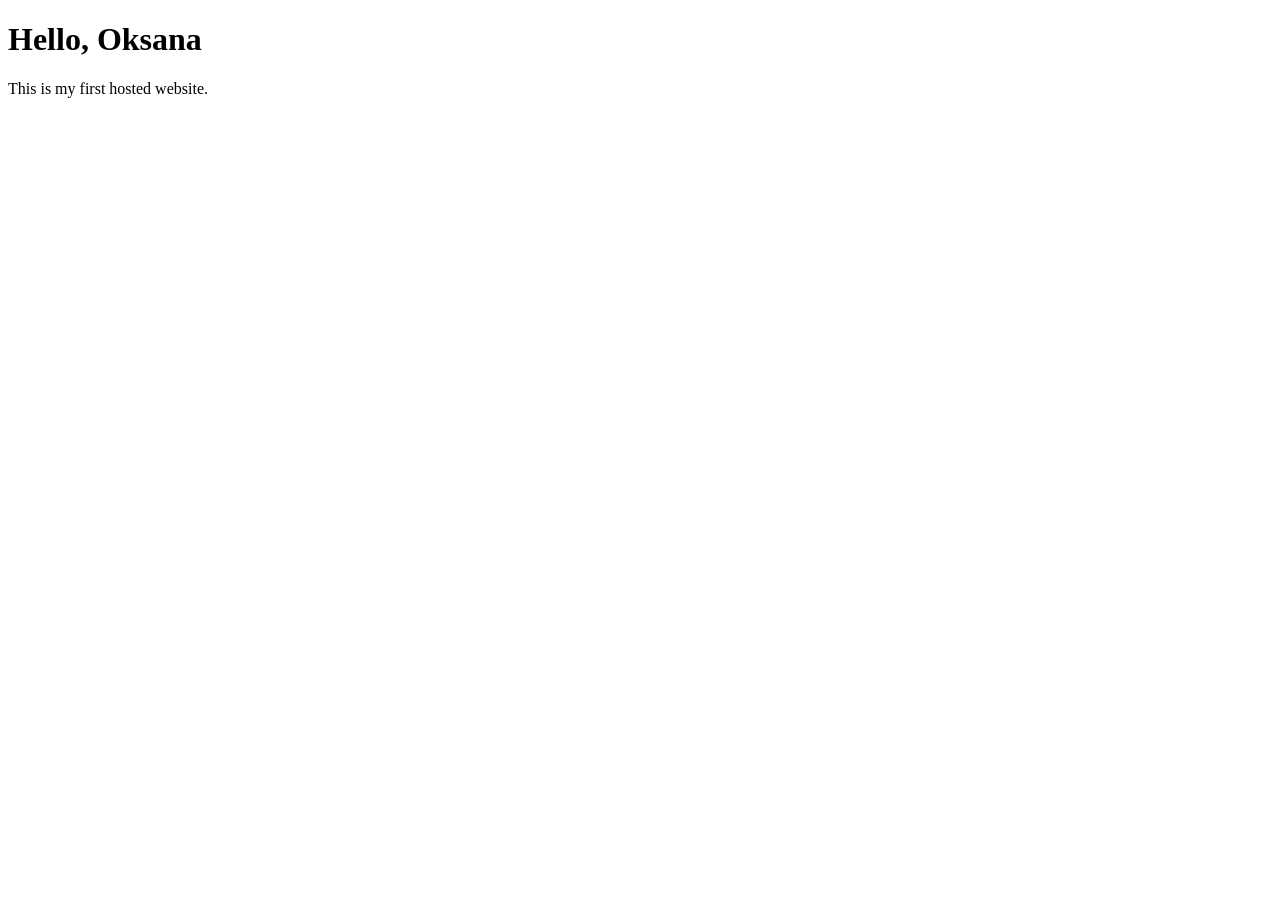
==== index.html @ f16c1bcf "Create index.html" ====
<!DOCTYPE html>
<html lang="en">
<head>
  <meta charset="UTF-8">
  <meta name="viewport" content="width=device-width, initial-scale=1.0">
  <title>My Website</title>
  <link rel="stylesheet" href="style.css">
</head>
<body>
  <h1>Hello, Oksana</h1>
  <p>This is my first hosted website.</p>

  <script src="script.js"></script>
</body>
</html>
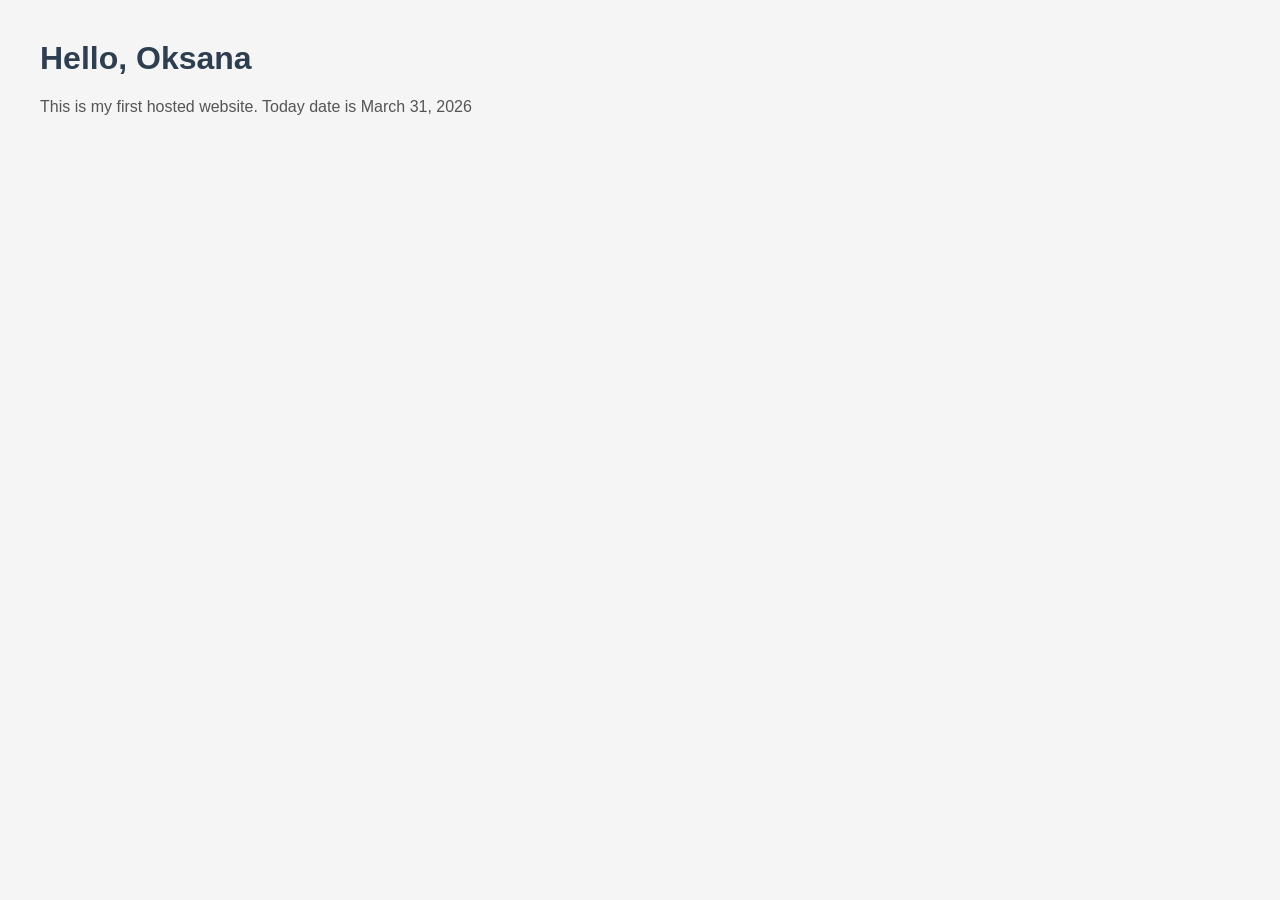
==== commit 30d80def: "Updated homepage with a date" ====
--- a/index.html
+++ b/index.html
@@ -8,7 +8,7 @@
 </head>
 <body>
   <h1>Hello, Oksana</h1>
-  <p>This is my first hosted website.</p>
+  <p>This is my first hosted website. Today date is March 31, 2026</p>
 
   <script src="script.js"></script>
 </body>
--- a/style.css
+++ b/style.css
@@ -0,0 +1,13 @@
+body {
+  font-family: Arial, sans-serif;
+  margin: 40px;
+  background-color: #f5f5f5;
+}
+
+h1 {
+  color: #2c3e50;
+}
+
+p {
+  color: #555;
+}
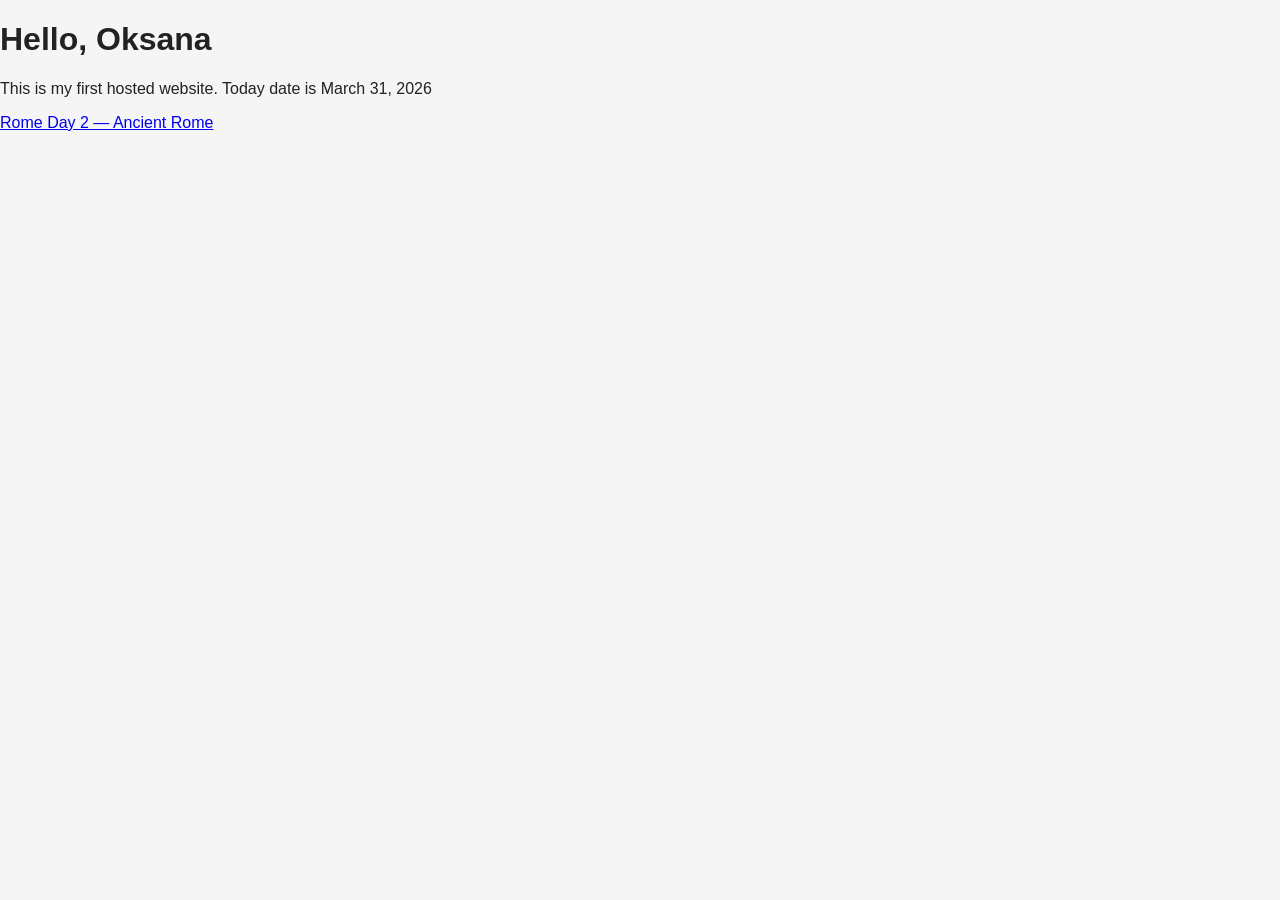
==== commit ebdc6022: "Add Rome Day2 page and link from homepage" ====
--- a/index.html
+++ b/index.html
@@ -9,7 +9,7 @@
 <body>
   <h1>Hello, Oksana</h1>
   <p>This is my first hosted website. Today date is March 31, 2026</p>
-
+  <p><a href="rome-day2.html">Rome Day 2 — Ancient Rome</a></p>
   <script src="script.js"></script>
 </body>
 </html>
--- a/style.css
+++ b/style.css
@@ -1,13 +1,61 @@
 body {
   font-family: Arial, sans-serif;
-  margin: 40px;
+  margin: 0;
   background-color: #f5f5f5;
+  color: #222;
 }
 
-h1 {
-  color: #2c3e50;
+.navbar {
+  background-color: #2c3e50;
+  padding: 14px 20px;
 }
 
-p {
-  color: #555;
+.navbar a {
+  color: white;
+  text-decoration: none;
+  margin-right: 18px;
+  font-weight: bold;
 }
+
+.navbar a.active {
+  text-decoration: underline;
+}
+
+.container {
+  max-width: 900px;
+  margin: 30px auto;
+  padding: 0 20px 40px;
+}
+
+.hero {
+  margin-bottom: 20px;
+}
+
+.hero h1 {
+  margin-bottom: 8px;
+}
+
+.subtitle {
+  color: #666;
+  font-size: 1.05rem;
+}
+
+.card {
+  background: white;
+  padding: 20px;
+  margin-bottom: 18px;
+  border-radius: 10px;
+  box-shadow: 0 2px 8px rgba(0, 0, 0, 0.08);
+}
+
+.card h2 {
+  margin-top: 0;
+}
+
+.card ul {
+  padding-left: 20px;
+}
+
+.note {
+  border-left: 5px solid #b85c38;
+}
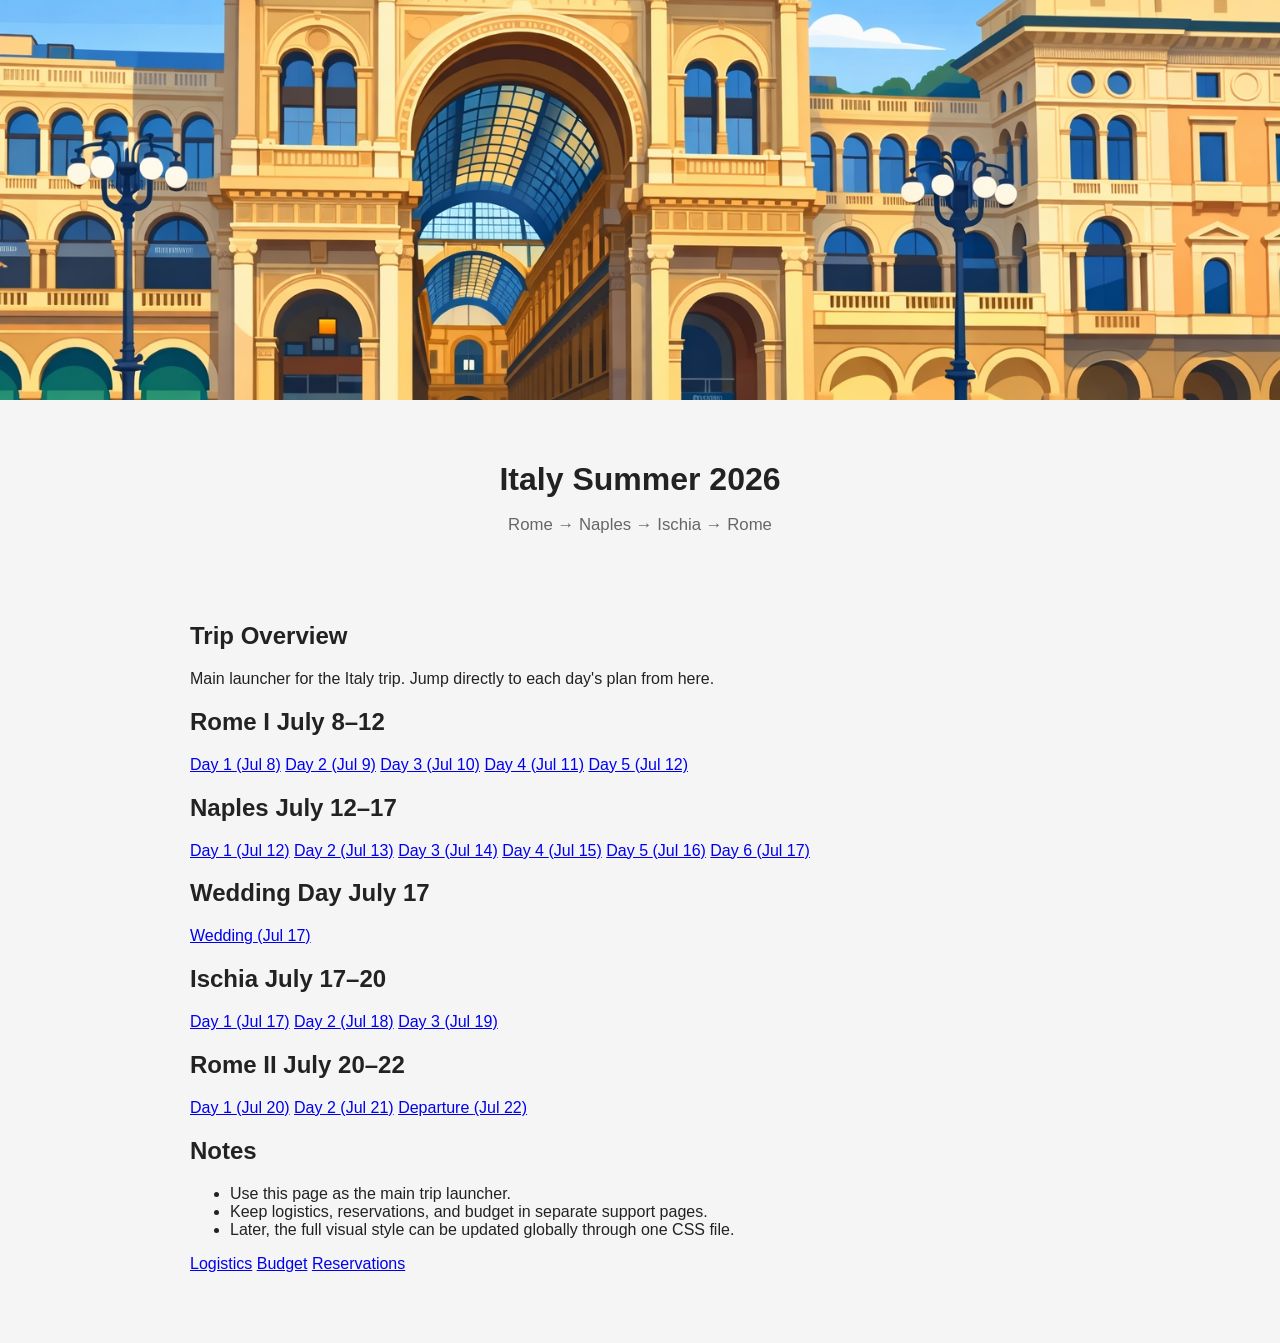
==== commit 80c8bd9b: "update done on April 3, 2026" ====
--- a/index.html
+++ b/index.html
@@ -3,13 +3,92 @@
 <head>
   <meta charset="UTF-8">
   <meta name="viewport" content="width=device-width, initial-scale=1.0">
-  <title>My Website</title>
+  <title>Italy Summer 2026</title>
   <link rel="stylesheet" href="style.css">
 </head>
 <body>
-  <h1>Hello, Oksana</h1>
-  <p>This is my first hosted website. Today date is March 31, 2026</p>
-  <p><a href="rome-day2.html">Rome Day 2 — Ancient Rome</a></p>
-  <script src="script.js"></script>
+  <header class="hero">
+    <img src="milan.png" alt="Italy" class="hero-image">
+    <div class="hero-overlay">
+      <div class="hero-content">
+        <h1>Italy Summer 2026</h1>
+        <p class="hero-subtitle">Rome → Naples → Ischia → Rome</p>
+      </div>
+    </div>
+  </header>
+
+  <main class="container">
+    <section class="intro-card">
+      <h2>Trip Overview</h2>
+      <p>
+        Main launcher for the Italy trip. Jump directly to each day's plan from here.
+      </p>
+    </section>
+
+    <section class="trip-card">
+      <h2 class="trip-title">Rome I <span>July 8–12</span></h2>
+      <div class="day-links">
+        <a href="rome-day1.html">Day 1 <span>(Jul 8)</span></a>
+        <a href="rome-day2.html">Day 2 <span>(Jul 9)</span></a>
+        <a href="rome-day3.html">Day 3 <span>(Jul 10)</span></a>
+        <a href="rome-day4.html">Day 4 <span>(Jul 11)</span></a>
+        <a href="rome-day5.html">Day 5 <span>(Jul 12)</span></a>
+      </div>
+    </section>
+
+    <section class="trip-card">
+      <h2 class="trip-title">Naples <span>July 12–17</span></h2>
+      <div class="day-links">
+        <a href="naples-day1.html">Day 1 <span>(Jul 12)</span></a>
+        <a href="naples-day2.html">Day 2 <span>(Jul 13)</span></a>
+        <a href="naples-day3.html">Day 3 <span>(Jul 14)</span></a>
+        <a href="naples-day4.html">Day 4 <span>(Jul 15)</span></a>
+        <a href="naples-day5.html">Day 5 <span>(Jul 16)</span></a>
+        <a href="naples-day6.html">Day 6 <span>(Jul 17)</span></a>
+      </div>
+    </section>
+
+    <section class="trip-card wedding-card">
+      <h2 class="trip-title">Wedding Day <span>July 17</span></h2>
+      <div class="day-links">
+        <a href="wedding-day.html">Wedding <span>(Jul 17)</span></a>
+      </div>
+    </section>
+
+    <section class="trip-card">
+      <h2 class="trip-title">Ischia <span>July 17–20</span></h2>
+      <div class="day-links">
+        <a href="ischia-day1.html">Day 1 <span>(Jul 17)</span></a>
+        <a href="ischia-day2.html">Day 2 <span>(Jul 18)</span></a>
+        <a href="ischia-day3.html">Day 3 <span>(Jul 19)</span></a>
+      </div>
+    </section>
+
+    <section class="trip-card">
+      <h2 class="trip-title">Rome II <span>July 20–22</span></h2>
+      <div class="day-links">
+        <a href="rome2-day1.html">Day 1 <span>(Jul 20)</span></a>
+        <a href="rome2-day2.html">Day 2 <span>(Jul 21)</span></a>
+        <a href="rome2-day3.html">Departure <span>(Jul 22)</span></a>
+      </div>
+    </section>
+
+    <section class="notes-card">
+      <h2>Notes</h2>
+      <ul>
+        <li>Use this page as the main trip launcher.</li>
+        <li>Keep logistics, reservations, and budget in separate support pages.</li>
+        <li>Later, the full visual style can be updated globally through one CSS file.</li>
+      </ul>
+    </section>
+
+    <section class="quick-links-card">
+      <div class="quick-links">
+        <a href="logistics.html" class="utility-button">Logistics</a>
+        <a href="budget.html" class="utility-button">Budget</a>
+        <a href="reservations.html" class="utility-button">Reservations</a>
+      </div>
+    </section>
+  </main>
 </body>
 </html>
--- a/style.css
+++ b/style.css
@@ -31,8 +31,31 @@
   margin-bottom: 20px;
 }
 
+.hero-image {
+  width: 100%;
+  display: block;
+  max-height: 400px;
+  object-fit: cover;
+}
+
+.hero-overlay {
+  display: flex;
+  justify-content: center;
+  align-items: center;
+  padding: 40px 20px;
+}
+
+.hero-content {
+  text-align: center;
+}
+
 .hero h1 {
   margin-bottom: 8px;
+}
+
+.hero-subtitle {
+  color: #666;
+  font-size: 1.05rem;
 }
 
 .subtitle {
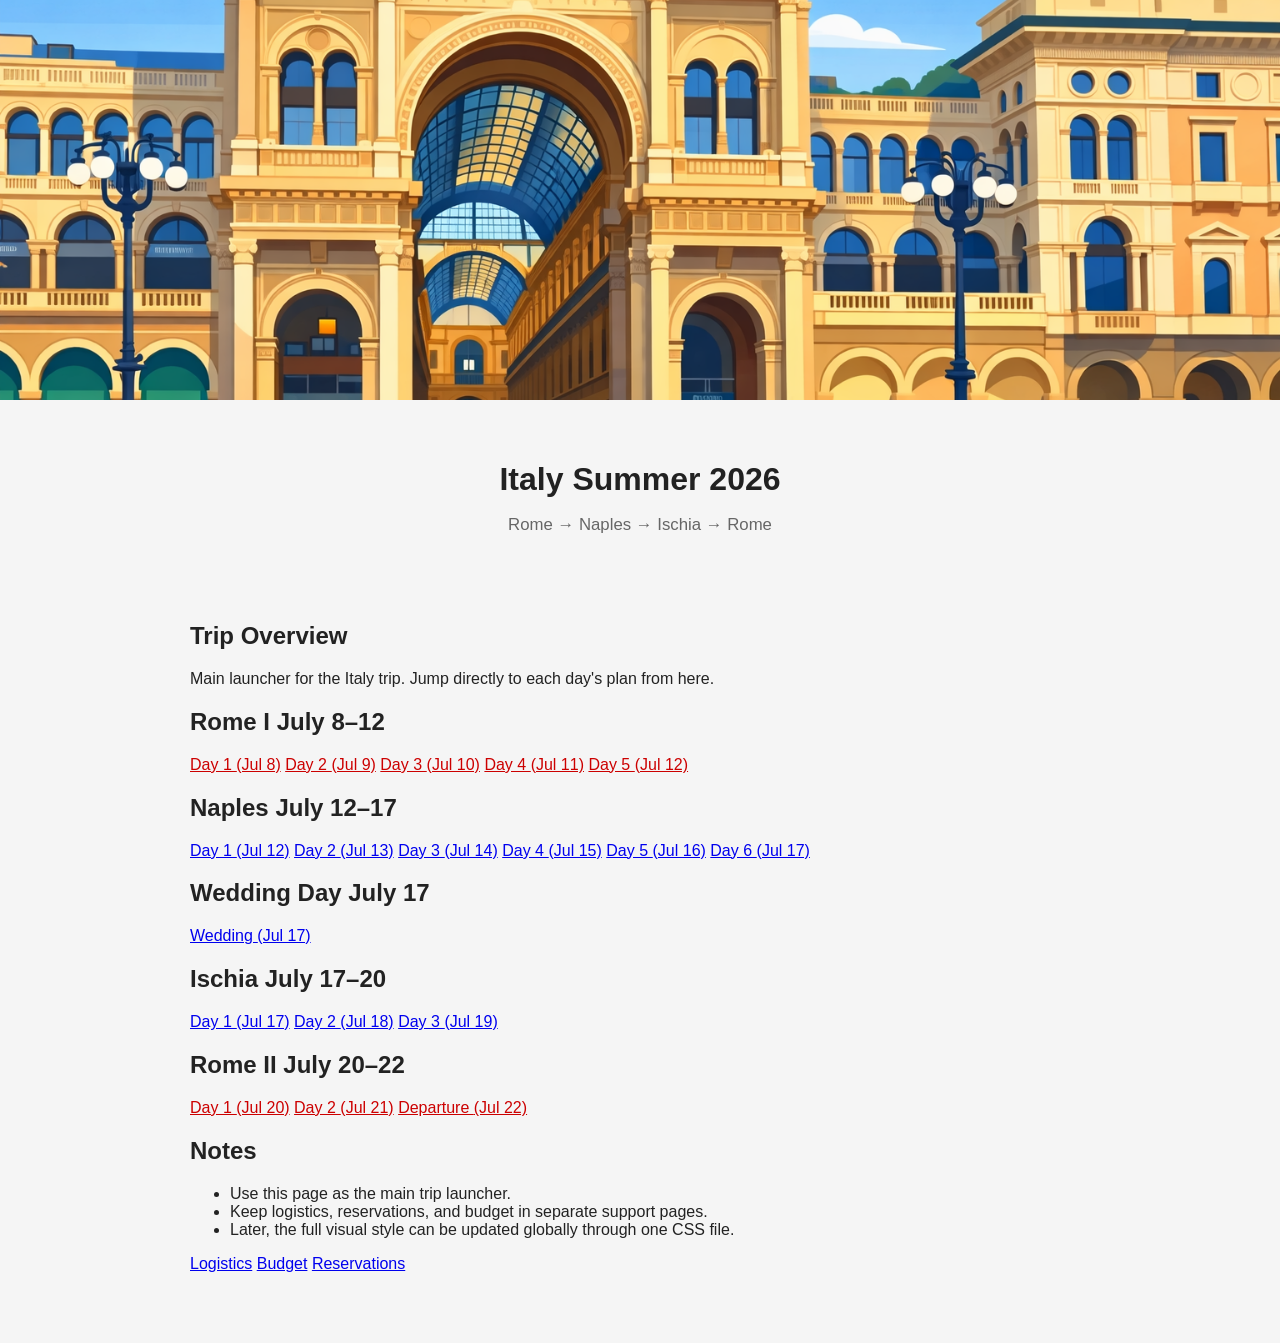
==== commit 30354adf: "Color changes to Rome dates" ====
--- a/index.html
+++ b/index.html
@@ -25,7 +25,7 @@
       </p>
     </section>
 
-    <section class="trip-card">
+    <section class="trip-card rome-card">
       <h2 class="trip-title">Rome I <span>July 8–12</span></h2>
       <div class="day-links">
         <a href="rome-day1.html">Day 1 <span>(Jul 8)</span></a>
@@ -64,7 +64,7 @@
       </div>
     </section>
 
-    <section class="trip-card">
+    <section class="trip-card rome-card">
       <h2 class="trip-title">Rome II <span>July 20–22</span></h2>
       <div class="day-links">
         <a href="rome2-day1.html">Day 1 <span>(Jul 20)</span></a>
--- a/style.css
+++ b/style.css
@@ -82,3 +82,7 @@
 .note {
   border-left: 5px solid #b85c38;
 }
+
+.rome-card .day-links a {
+  color: #cc0000;
+}
